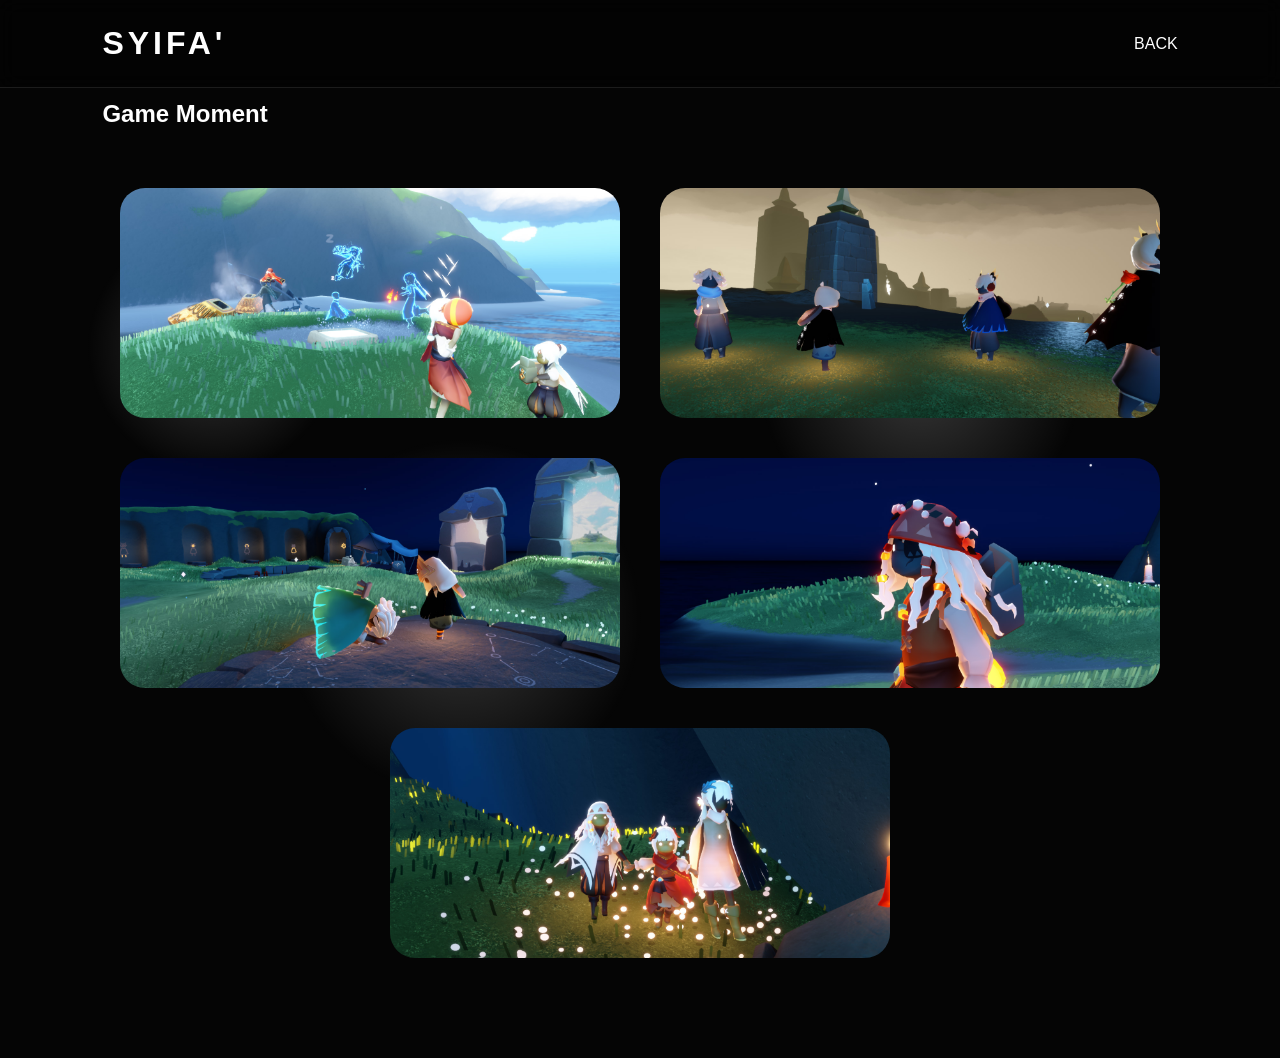
==== game.html @ 4730c6ed "Rename game.php to game.html" ====
<!DOCTYPE html>
<html lang="id">
<head>
  <meta charset="UTF-8">
  <meta name="viewport" content="width=device-width, initial-scale=1.0">
  <title>Game Album</title>

  <link rel="stylesheet" href="style.css">
</head>

<div id="lightbox" onclick="closeImage()">

  <span class="close-btn">&times;</span>

  <img id="lightbox-img">

</div>

<script src="script.js"></script>

<!-- LOADER -->
<div id="loader">
  <div class="spinner"></div>
</div>

<body>

<canvas id="bg-blobs"></canvas>

<nav class="navbar">
  <div class="logo">SYIFA'</div>

  <ul>
    <li><a href="index.php">BACK</a></li>
  </ul>
</nav>

<section class="page">

    <h1 class="title">Game Moment</h1>

    <div class="gallery">

    <div class="gallery-item">
        <img
            src="assets/game/sky3.jpeg"
            onclick="openImage(this.src)"
        >
    </div>

    <div class="gallery-item">
        <img
            src="assets/game/sky1.jpeg"
            onclick="openImage(this.src)"
        >
    </div>

    <div class="gallery-item">
        <img
            src="assets/game/sky2.jpeg"
            onclick="openImage(this.src)"
        >
    </div>

    <div class="gallery-item">
        <img
            src="assets/game/sky4.jpeg"
            onclick="openImage(this.src)"
        >
    </div>

    <div class="gallery-item">
        <img
            src="assets/game/sky5.jpeg"
            onclick="openImage(this.src)"
        >
    </div>

    </div>
</section>

</body>
</html>
---- style.css ----
/* style.css */

*{
  margin:0;
  padding:0;
  box-sizing:border-box;
  font-family:'Poppins',sans-serif;
}

html{
  scroll-behavior:smooth;
}

body{
  background:#050505;
  color:white;
  overflow-x:hidden;
}

/* LOADER */

#loader{
  position:fixed;
  width:100%;
  height:100vh;
  background:black;
  display:flex;
  justify-content:center;
  align-items:center;
  z-index:9999;
  transition:.5s;
}

.spinner{
  width:70px;
  height:70px;
  border:5px solid rgba(255,255,255,.1);
  border-top:5px solid white;
  border-radius:50%;
  animation:spin 1s linear infinite;
}

@keyframes spin{
  100%{
    transform:rotate(360deg);
  }
}

/* NAVBAR */

.navbar{
  width:100%;
  padding:25px 8%;
  display:flex;
  justify-content:space-between;
  align-items:center;
  position:fixed;
  top:0;
  z-index:999;
  backdrop-filter:blur(10px);
  background:rgba(0,0,0,.4);
  border-bottom:1px solid rgba(255,255,255,.1);
}

.logo{
  font-size:32px;
  font-weight:800;
  letter-spacing:4px;
}

.navbar ul{
  display:flex;
  list-style:none;
  gap:35px;
}

.navbar a{
  color:white;
  text-decoration:none;
  transition:.3s;
  position:relative;
}

.navbar a::after{
  content:'';
  position:absolute;
  width:0%;
  height:2px;
  background:white;
  left:0;
  bottom:-5px;
  transition:.3s;
}

.navbar a:hover::after{
  width:100%;
}

/* HERO */

.hero{
  min-height:100vh;
  display:flex;
  justify-content:center;
  align-items:center;
  flex-direction:column;
  text-align:center;
  position:relative;
  overflow:hidden;
  padding:120px 20px;
}

.profile{
  width:200px;
  height:200px;
  border-radius:50%;
  object-fit:cover;
  border:5px solid white;
  z-index:2;
  animation:float 3s ease-in-out infinite;
}

@keyframes float{
  50%{
    transform:translateY(-15px);
  }
}

.hero h1{
  font-size:80px;
  margin-top:40px;
  z-index:2;
}

.hero h1 span{
  color:white;
  text-shadow:0 0 20px white;
}

.typing{
  margin-top:10px;
  color:#bbb;
  height:40px;
}

.hero p{
  max-width:800px;
  margin-top:20px;
  line-height:2;
  color:#aaa;
  z-index:2;
}

.outline-btn{
  display:inline-block;
  padding:16px 35px;
  border-radius:15px;
  text-decoration:none;
  color:white;
  border:1px solid rgba(255,255,255,.2);
  background:rgba(255,255,255,.03);
  transition:.3s;
  margin-top: 35px;
}

.outline-btn:hover{
  background:white;
  color:black;
  transform:translateY(-5px);
}

/* SECTION */

section{
  padding:100px 8%;
  position: relative;
  z-index: 1;
}

.title{
  margin-bottom:60px;
}

.title h1{
  font-size:55px;
}

/* ABOUT */

.about-container{
  display:grid;
  grid-template-columns:repeat(auto-fit,minmax(320px,1fr));
  gap:30px;
}

.card{
  background:rgba(255,255,255,.05);
  border:1px solid rgba(255,255,255,.1);
  padding:40px;
  border-radius:30px;
  backdrop-filter:blur(15px);
  transition:.3s;
}

.card:hover{
  transform:translateY(-10px);
  border:1px solid rgba(255,255,255,.3);
}

.card h2{
  margin-bottom:25px;
}

.card p{
  margin:15px 0;
  color:#ccc;
  line-height:1.8;
}

/* SKILLS */

.skill{
  margin-bottom:35px;
}

.skill-top{
  display:flex;
  justify-content:space-between;
  margin-bottom:10px;
}

.bar{
  width:100%;
  height:14px;
  background:rgba(255,255,255,.1);
  border-radius:20px;
  overflow:hidden;
}

.fill{
  height:100%;
  background:white;
  border-radius:20px;
}
/* ACHIEVEMENT */

.achievement{
  background:white;
  color:black;
}

.achievement-container{
  display:grid;
  grid-template-columns:repeat(auto-fit,minmax(250px,1fr));
  gap:30px;
}

.achievement-card{
  background:black;
  color:white;
  padding:40px;
  border-radius:30px;
  transition:.3s;
}

.achievement-card:hover{
  transform:translateY(-10px);
}

.achievement-card h1{
  font-size:70px;
  margin-bottom:20px;
}

/* PROJECT */

.picture-container{
  display:grid;
  grid-template-columns:repeat(auto-fit,minmax(300px,1fr));
  gap:30px;
}

.picture-card{
  overflow:hidden;
  border-radius:30px;
  background:rgba(255,255,255,.05);
  border:1px solid rgba(255,255,255,.1);
  transition:.35s ease;
  text-decoration:none;
  color:white;
  display:block;
}

.picture-card:visited{
  color:white;
}

.picture-card h2{
  color:white;
  text-decoration:none;
}

.picture-card p{
  color:#aaa;
  text-decoration:none;
}

.picture-card:hover{
  transform:translateY(-10px);
  border:1px solid rgba(255,255,255,.25);

  box-shadow:
    0 0 30px rgba(255,255,255,.08);
}

.picture-card img{
  width:100%;
  height:250px;
  object-fit:cover;
  transition:.4s;
}

.picture-card:hover img{
  transform:scale(1.05);
}

.picture-content{
  padding:30px;
}

.picture-content h2{
  font-size:28px;
}

.picture-content p{
  color:#aaa;
  margin-top:10px;
  line-height:1.8;
}

/* CONTACT */

.socials{
  display:flex;
  flex-wrap:wrap;
  gap:20px;
}

.socials a{
  padding:18px 35px;
  border-radius:20px;
  text-decoration:none;
  color:white;
  border:1px solid rgba(255,255,255,.1);
  background:rgba(255,255,255,.05);
  transition:.3s;
}

.socials a:hover{
  background:white;
  color:black;
}

/* FOOTER */

footer{
  text-align:center;
  padding:40px;
  color:#777;
  border-top:1px solid rgba(255,255,255,.1);
}

/* RESPONSIVE */

@media(max-width:900px){

  .navbar{
    flex-direction:column;
    gap:20px;
  }

  .navbar ul{
    flex-wrap:wrap;
    justify-content:center;
  }

  .hero h1{
    font-size:50px;
  }

  .title h1{
    font-size:40px;
  }

}

.gallery{
  width:100%;

  display:flex;
  flex-wrap:wrap;

  gap:40px;

  justify-content:center;
}

.gallery-item{
  width:500px;
  height:230px;

  overflow:hidden;
  border-radius:25px;
  position:relative;
}

.gallery-item img{
  width:100%;
  height:100%;
  object-fit:cover;
  transition:.4s;
  display:block;
}

.gallery-item:hover img{
  transform:scale(1.05);
  filter:brightness(.75);
}

#lightbox{
  position:fixed;
  inset:0;
  background:rgba(0,0,0,.9);

  display:none;
  justify-content:center;
  align-items:center;

  z-index:99999;
}

#lightbox img{
  max-width:90%;
  max-height:90%;
  border-radius:20px;
}

.close-btn{
  position:absolute;
  top:30px;
  right:40px;

  font-size:50px;
  color:white;
  cursor:pointer;
}

#bg-blobs {
  position: fixed;
  inset: 0;
  z-index: -10;
  pointer-events: none;
}
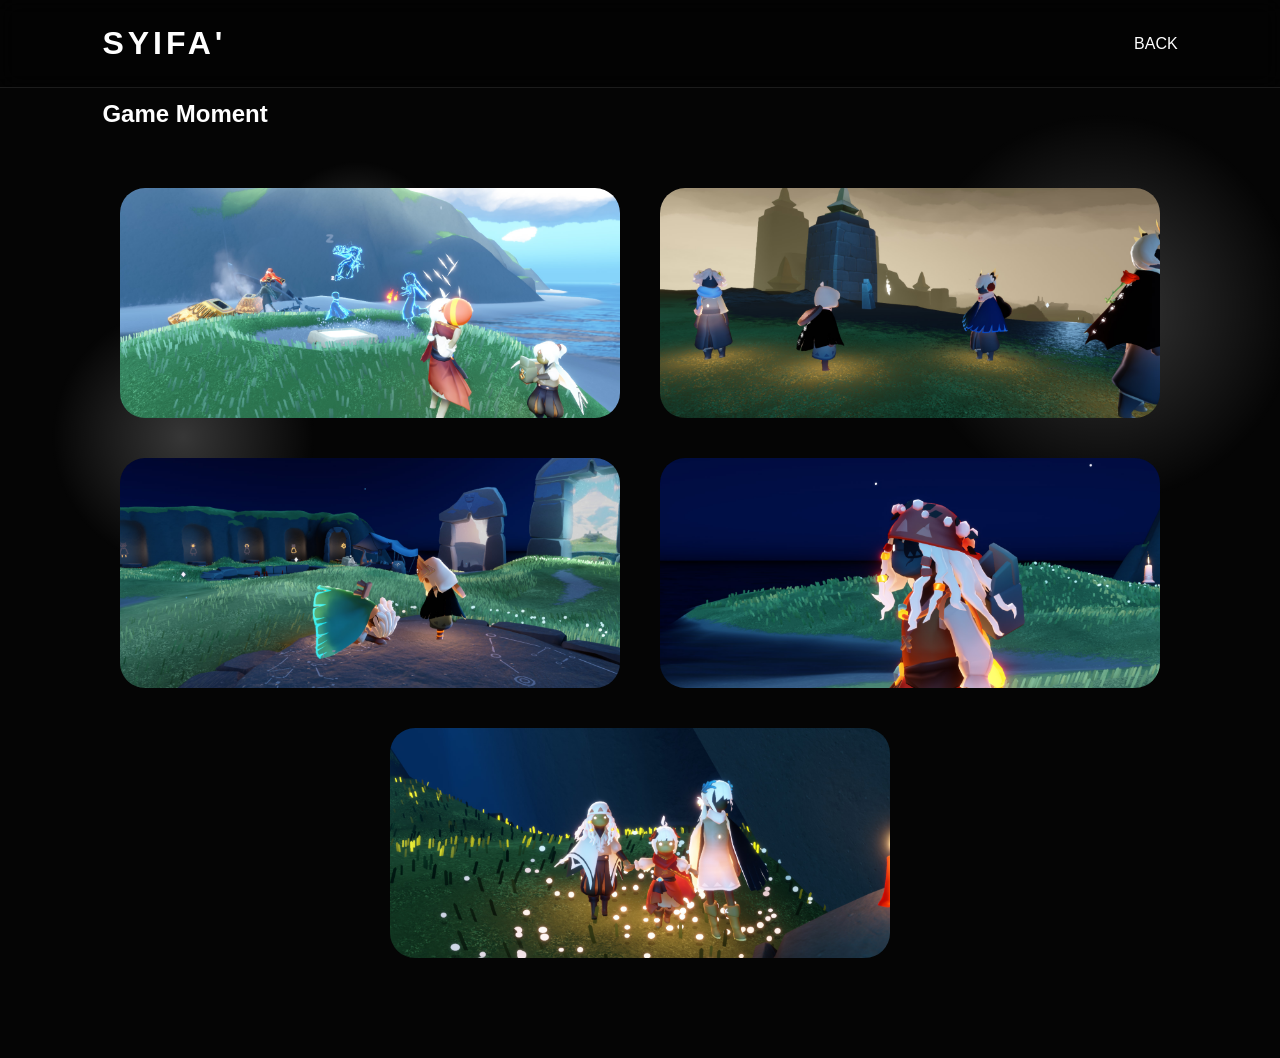
==== commit e090d4cd: "Update game.html" ====
--- a/game.html
+++ b/game.html
@@ -8,25 +8,23 @@
   <link rel="stylesheet" href="style.css">
 </head>
 
-<div id="lightbox" onclick="closeImage()">
+<body>
 
-  <span class="close-btn">&times;</span>
-
-  <img id="lightbox-img">
-
-</div>
-
-<script src="script.js"></script>
+<!-- BACKGROUND -->
+<canvas id="bg-blobs"></canvas>
 
 <!-- LOADER -->
 <div id="loader">
   <div class="spinner"></div>
 </div>
 
-<body>
+<!-- LIGHTBOX -->
+<div id="lightbox" onclick="closeImage()">
+  <span class="close-btn">&times;</span>
+  <img id="lightbox-img">
+</div>
 
-<canvas id="bg-blobs"></canvas>
-
+<!-- NAVBAR -->
 <nav class="navbar">
   <div class="logo">SYIFA'</div>
 
@@ -35,49 +33,39 @@
   </ul>
 </nav>
 
+<!-- CONTENT -->
 <section class="page">
 
-    <h1 class="title">Game Moment</h1>
+  <h1 class="title">Game Moment</h1>
 
-    <div class="gallery">
+  <div class="gallery">
 
     <div class="gallery-item">
-        <img
-            src="assets/game/sky3.jpeg"
-            onclick="openImage(this.src)"
-        >
+      <img src="assets/game/sky3.jpeg" onclick="openImage(this.src)">
     </div>
 
     <div class="gallery-item">
-        <img
-            src="assets/game/sky1.jpeg"
-            onclick="openImage(this.src)"
-        >
+      <img src="assets/game/sky1.jpeg" onclick="openImage(this.src)">
     </div>
 
     <div class="gallery-item">
-        <img
-            src="assets/game/sky2.jpeg"
-            onclick="openImage(this.src)"
-        >
+      <img src="assets/game/sky2.jpeg" onclick="openImage(this.src)">
     </div>
 
     <div class="gallery-item">
-        <img
-            src="assets/game/sky4.jpeg"
-            onclick="openImage(this.src)"
-        >
+      <img src="assets/game/sky4.jpeg" onclick="openImage(this.src)">
     </div>
 
     <div class="gallery-item">
-        <img
-            src="assets/game/sky5.jpeg"
-            onclick="openImage(this.src)"
-        >
+      <img src="assets/game/sky5.jpeg" onclick="openImage(this.src)">
     </div>
 
-    </div>
+  </div>
+
 </section>
+
+<!-- SCRIPT HARUS DI PALING BAWAH -->
+<script src="script.js"></script>
 
 </body>
 </html>
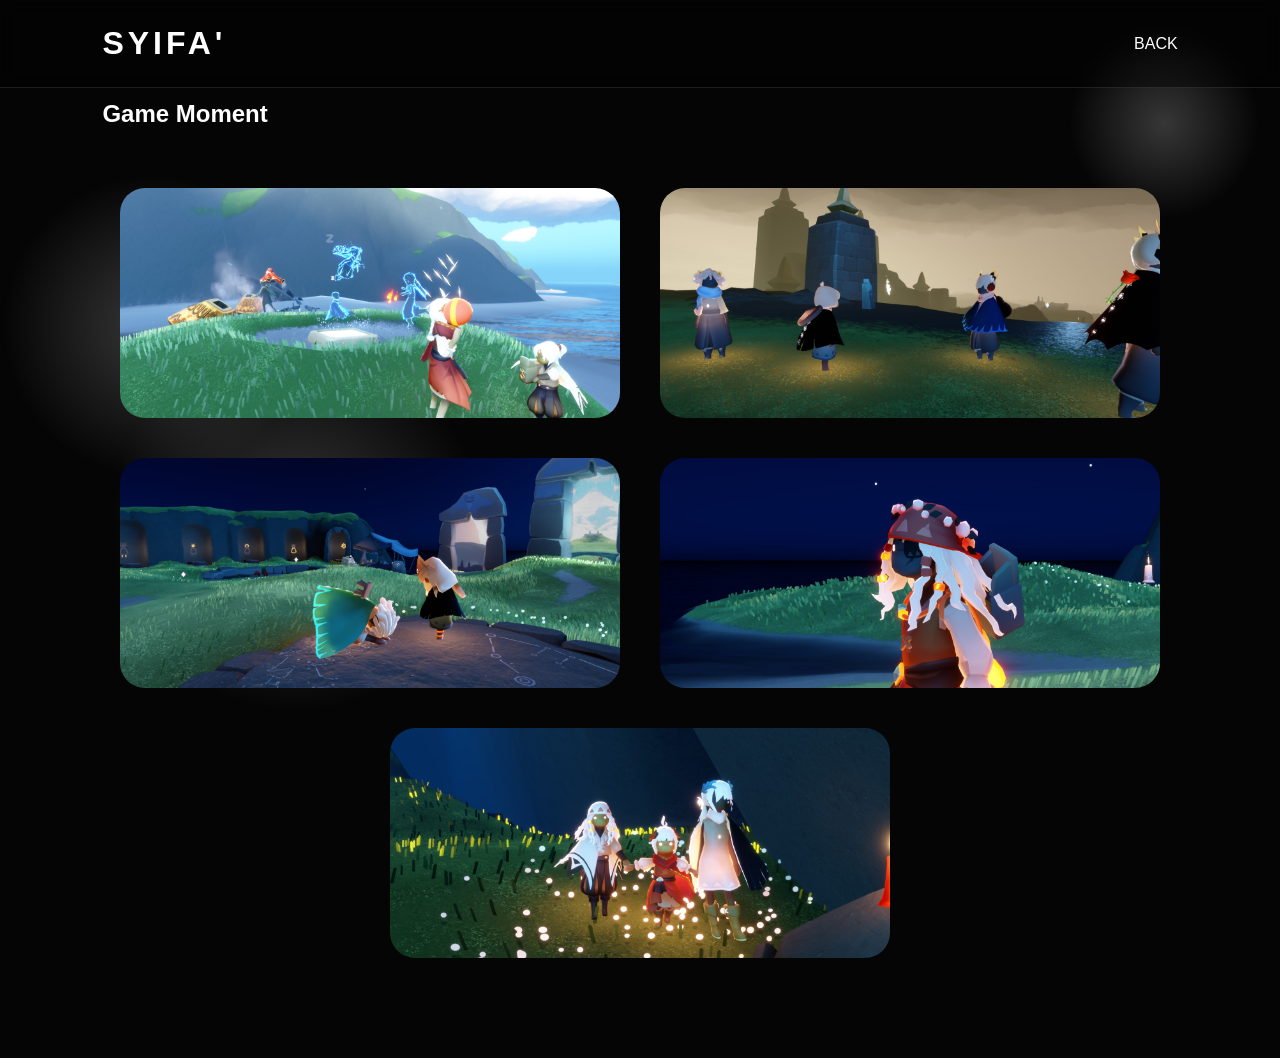
==== commit 30231836: "Update game.html" ====
--- a/game.html
+++ b/game.html
@@ -8,23 +8,25 @@
   <link rel="stylesheet" href="style.css">
 </head>
 
-<body>
+<div id="lightbox" onclick="closeImage()">
 
-<!-- BACKGROUND -->
-<canvas id="bg-blobs"></canvas>
+  <span class="close-btn">&times;</span>
+
+  <img id="lightbox-img">
+
+</div>
+
+<script src="script.js"></script>
 
 <!-- LOADER -->
 <div id="loader">
   <div class="spinner"></div>
 </div>
 
-<!-- LIGHTBOX -->
-<div id="lightbox" onclick="closeImage()">
-  <span class="close-btn">&times;</span>
-  <img id="lightbox-img">
-</div>
+<body>
 
-<!-- NAVBAR -->
+<canvas id="bg-blobs"></canvas>
+
 <nav class="navbar">
   <div class="logo">SYIFA'</div>
 
@@ -33,39 +35,49 @@
   </ul>
 </nav>
 
-<!-- CONTENT -->
 <section class="page">
 
-  <h1 class="title">Game Moment</h1>
+    <h1 class="title">Game Moment</h1>
 
-  <div class="gallery">
+    <div class="gallery">
 
     <div class="gallery-item">
-      <img src="assets/game/sky3.jpeg" onclick="openImage(this.src)">
+        <img
+            src="assets/game/sky3.jpeg"
+            onclick="openImage(this.src)"
+        >
     </div>
 
     <div class="gallery-item">
-      <img src="assets/game/sky1.jpeg" onclick="openImage(this.src)">
+        <img
+            src="assets/game/sky1.jpeg"
+            onclick="openImage(this.src)"
+        >
     </div>
 
     <div class="gallery-item">
-      <img src="assets/game/sky2.jpeg" onclick="openImage(this.src)">
+        <img
+            src="assets/game/sky2.jpeg"
+            onclick="openImage(this.src)"
+        >
     </div>
 
     <div class="gallery-item">
-      <img src="assets/game/sky4.jpeg" onclick="openImage(this.src)">
+        <img
+            src="assets/game/sky4.jpeg"
+            onclick="openImage(this.src)"
+        >
     </div>
 
     <div class="gallery-item">
-      <img src="assets/game/sky5.jpeg" onclick="openImage(this.src)">
+        <img
+            src="assets/game/sky5.jpeg"
+            onclick="openImage(this.src)"
+        >
     </div>
 
-  </div>
-
+    </div>
 </section>
-
-<!-- SCRIPT HARUS DI PALING BAWAH -->
-<script src="script.js"></script>
 
 </body>
 </html>
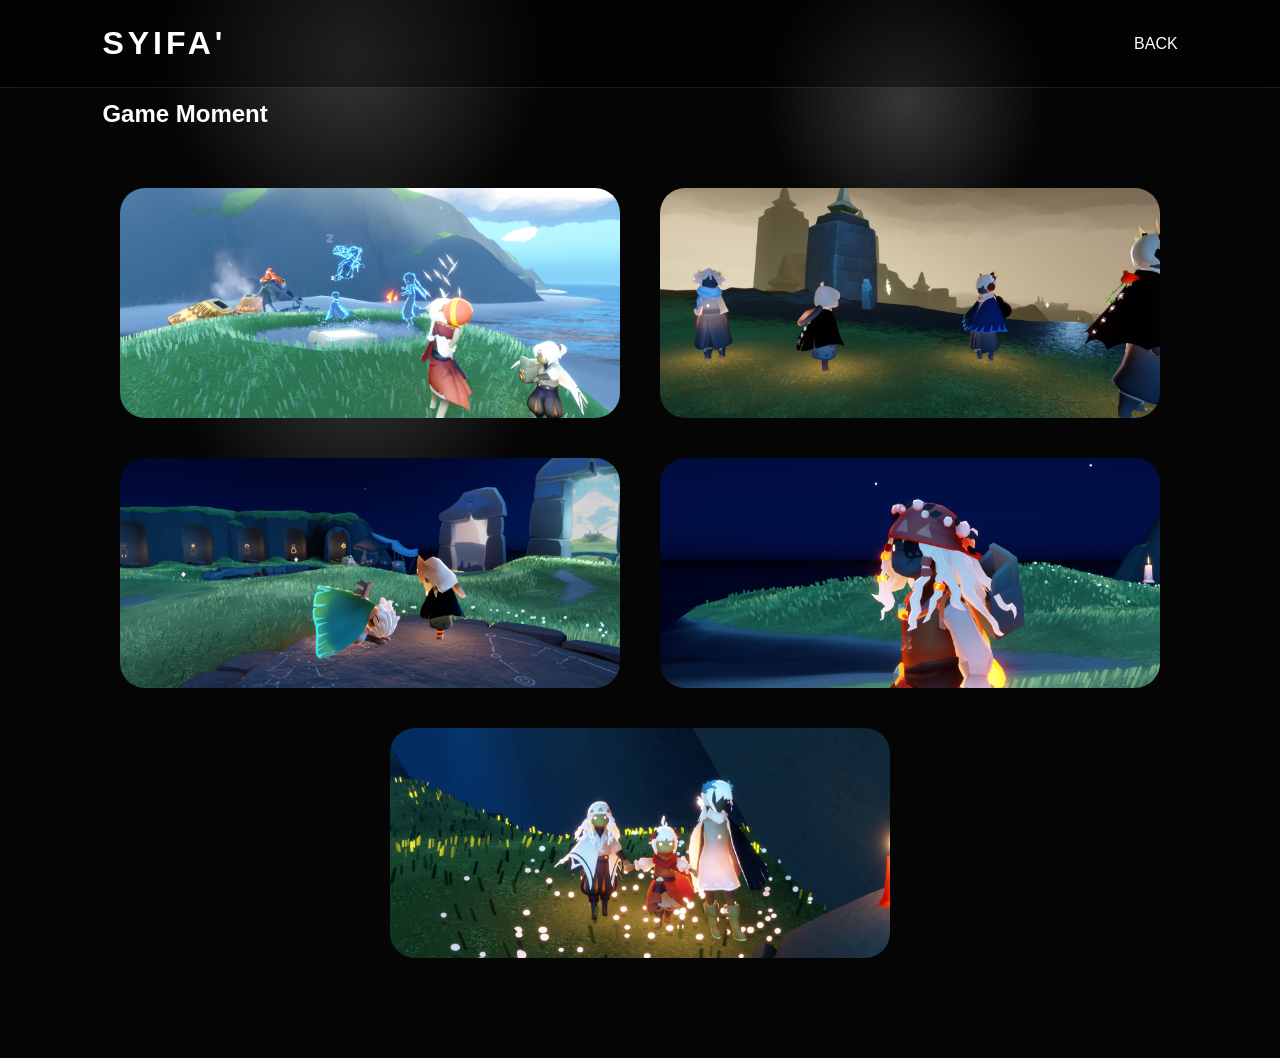
==== commit 6b81af91: "Update game.html" ====
--- a/game.html
+++ b/game.html
@@ -31,7 +31,7 @@
   <div class="logo">SYIFA'</div>
 
   <ul>
-    <li><a href="index.php">BACK</a></li>
+    <li><a href="index.html">BACK</a></li>
   </ul>
 </nav>
 
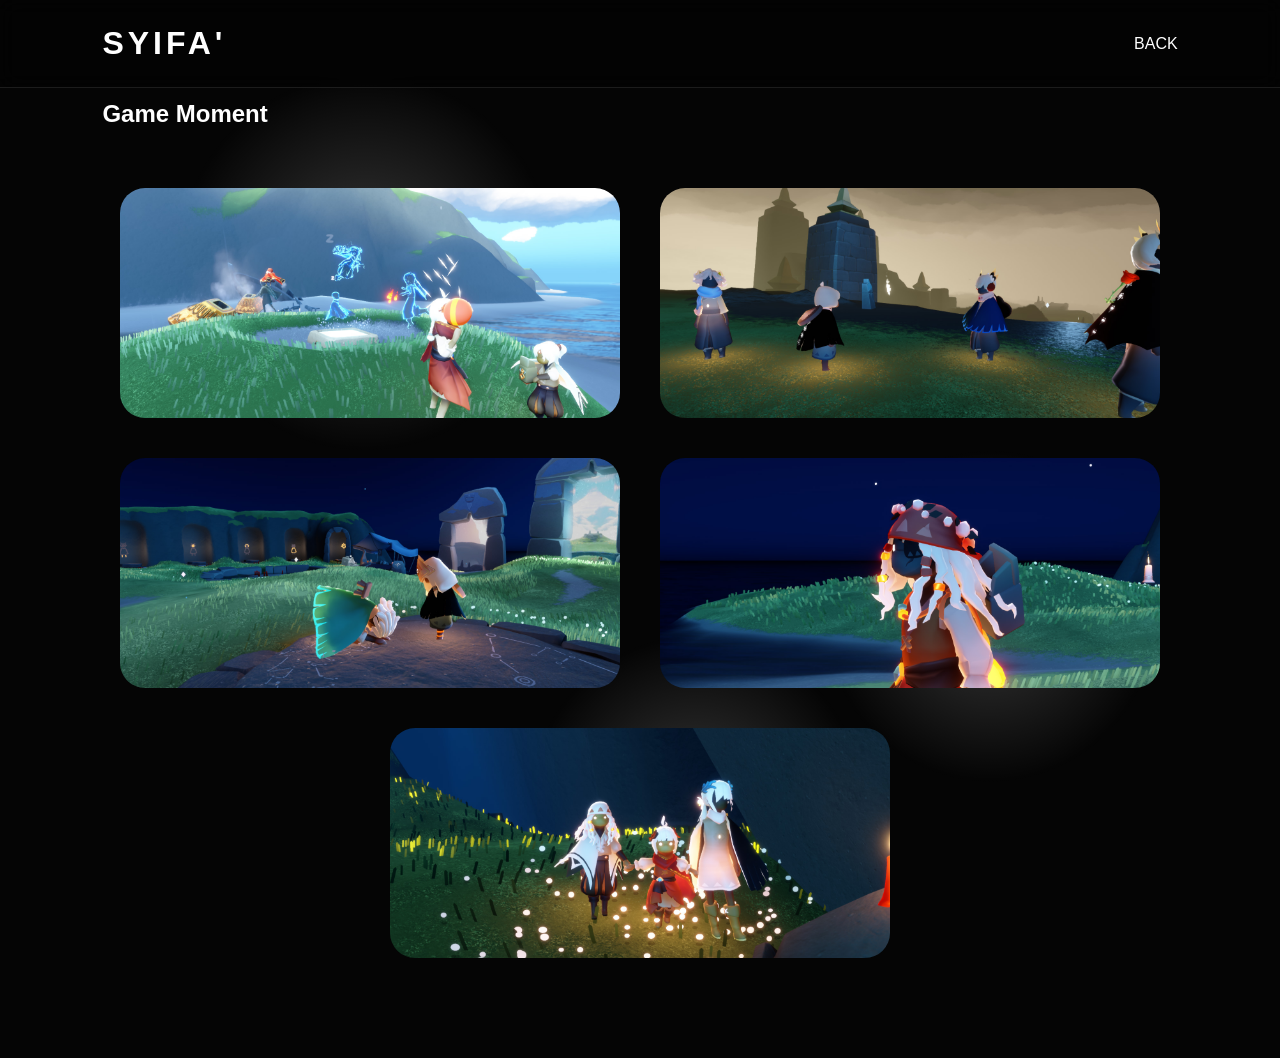
==== commit 2d20cef0: "Rename game.php to game.html" ====
--- a/game.html
+++ b/game.html
@@ -31,7 +31,7 @@
   <div class="logo">SYIFA'</div>
 
   <ul>
-    <li><a href="index.html">BACK</a></li>
+    <li><a href="index.php">BACK</a></li>
   </ul>
 </nav>
 
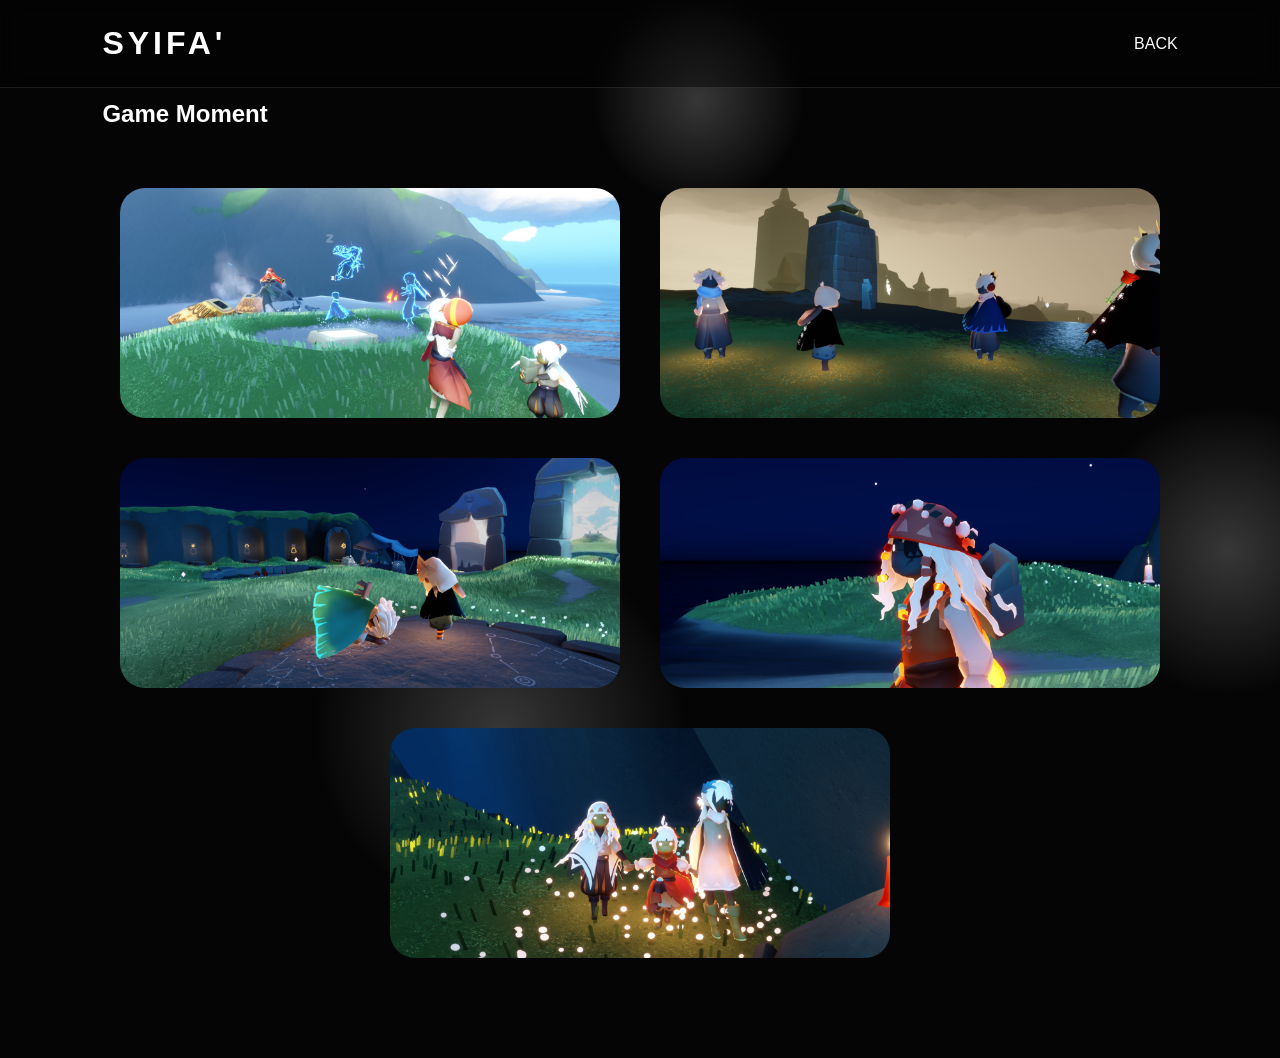
==== commit b139a29e: "Update game.html" ====
--- a/game.html
+++ b/game.html
@@ -31,7 +31,7 @@
   <div class="logo">SYIFA'</div>
 
   <ul>
-    <li><a href="index.php">BACK</a></li>
+    <li><a href="index.html">BACK</a></li>
   </ul>
 </nav>
 
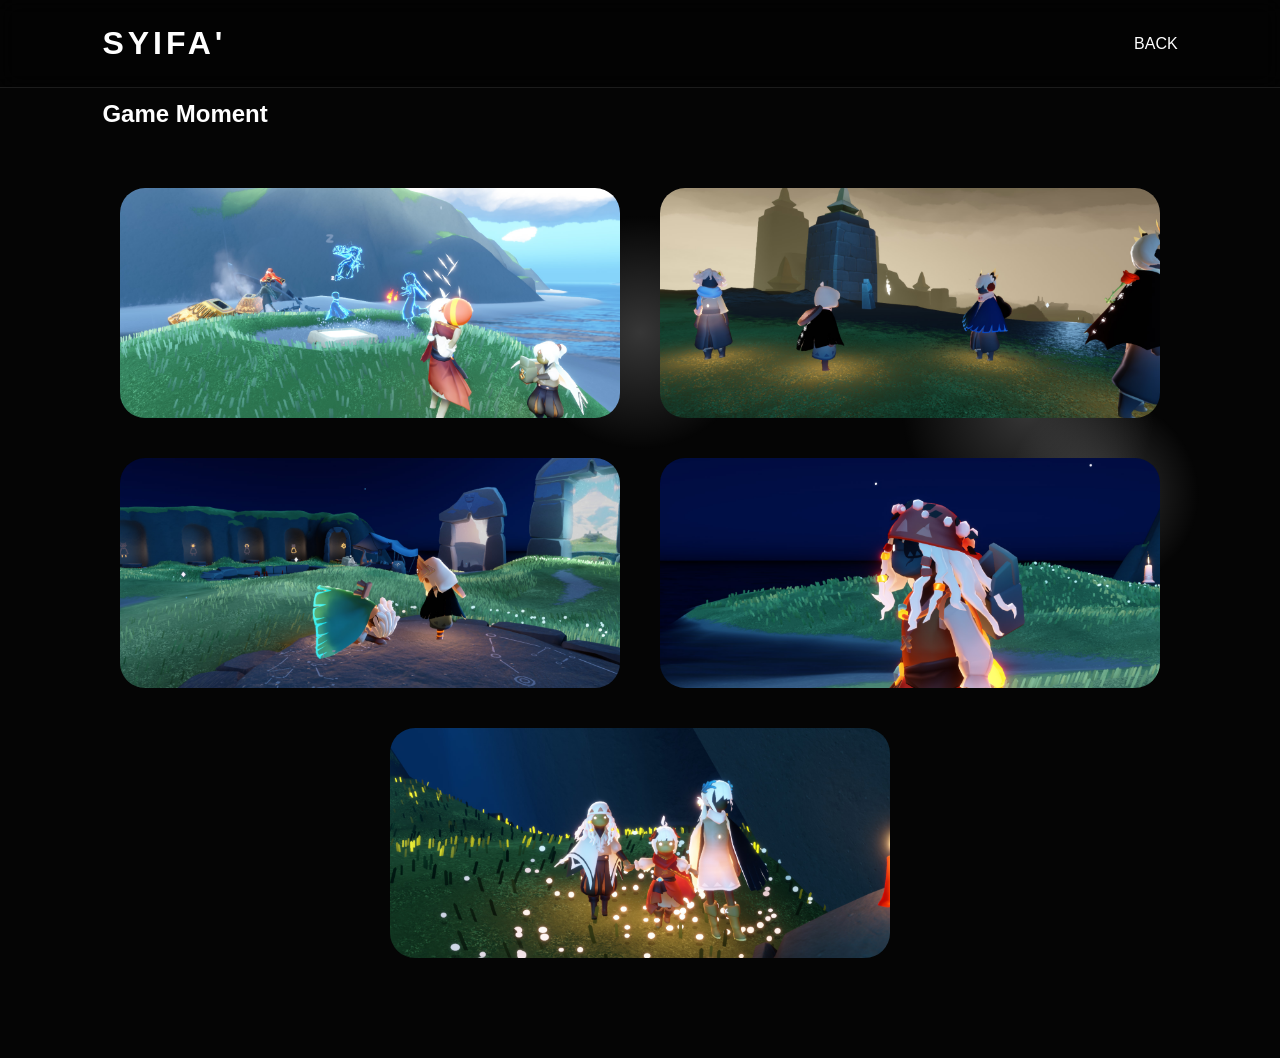
==== commit d994f607: "Rename game.php to game.html" ====
--- a/game.html
+++ b/game.html
@@ -31,7 +31,7 @@
   <div class="logo">SYIFA'</div>
 
   <ul>
-    <li><a href="index.html">BACK</a></li>
+    <li><a href="index.php">BACK</a></li>
   </ul>
 </nav>
 
--- a/style.css
+++ b/style.css
@@ -1,5 +1,4 @@
-/* style.css */
-
+/* RESET */
 *{
   margin:0;
   padding:0;
@@ -18,11 +17,9 @@
 }
 
 /* LOADER */
-
 #loader{
   position:fixed;
-  width:100%;
-  height:100vh;
+  inset:0;
   background:black;
   display:flex;
   justify-content:center;
@@ -41,13 +38,10 @@
 }
 
 @keyframes spin{
-  100%{
-    transform:rotate(360deg);
-  }
+  to{ transform:rotate(360deg); }
 }
 
 /* NAVBAR */
-
 .navbar{
   width:100%;
   padding:25px 8%;
@@ -77,18 +71,18 @@
 .navbar a{
   color:white;
   text-decoration:none;
-  transition:.3s;
   position:relative;
+  transition:.3s;
 }
 
 .navbar a::after{
   content:'';
   position:absolute;
-  width:0%;
+  width:0;
   height:2px;
-  background:white;
   left:0;
   bottom:-5px;
+  background:white;
   transition:.3s;
 }
 
@@ -97,16 +91,13 @@
 }
 
 /* HERO */
-
 .hero{
   min-height:100vh;
   display:flex;
+  flex-direction:column;
   justify-content:center;
   align-items:center;
-  flex-direction:column;
   text-align:center;
-  position:relative;
-  overflow:hidden;
   padding:120px 20px;
 }
 
@@ -116,25 +107,27 @@
   border-radius:50%;
   object-fit:cover;
   border:5px solid white;
-  z-index:2;
   animation:float 3s ease-in-out infinite;
 }
 
 @keyframes float{
-  50%{
-    transform:translateY(-15px);
-  }
+  50%{ transform:translateY(-15px); }
 }
 
 .hero h1{
   font-size:80px;
   margin-top:40px;
-  z-index:2;
 }
 
 .hero h1 span{
-  color:white;
   text-shadow:0 0 20px white;
+}
+
+.hero p{
+  max-width:800px;
+  margin-top:20px;
+  color:#aaa;
+  line-height:2;
 }
 
 .typing{
@@ -143,24 +136,17 @@
   height:40px;
 }
 
-.hero p{
-  max-width:800px;
-  margin-top:20px;
-  line-height:2;
-  color:#aaa;
-  z-index:2;
-}
-
+/* BUTTON */
 .outline-btn{
-  display:inline-block;
+  margin-top:35px;
   padding:16px 35px;
   border-radius:15px;
-  text-decoration:none;
-  color:white;
   border:1px solid rgba(255,255,255,.2);
   background:rgba(255,255,255,.03);
-  transition:.3s;
-  margin-top: 35px;
+  color:white;
+  text-decoration:none;
+  transition:.3s;
+  display:inline-block;
 }
 
 .outline-btn:hover{
@@ -170,13 +156,11 @@
 }
 
 /* SECTION */
-
 section{
   padding:100px 8%;
-  position: relative;
-  z-index: 1;
-}
-
+}
+
+/* TITLE */
 .title{
   margin-bottom:60px;
 }
@@ -186,7 +170,6 @@
 }
 
 /* ABOUT */
-
 .about-container{
   display:grid;
   grid-template-columns:repeat(auto-fit,minmax(320px,1fr));
@@ -194,31 +177,25 @@
 }
 
 .card{
+  padding:40px;
+  border-radius:30px;
   background:rgba(255,255,255,.05);
   border:1px solid rgba(255,255,255,.1);
-  padding:40px;
-  border-radius:30px;
   backdrop-filter:blur(15px);
   transition:.3s;
 }
 
 .card:hover{
   transform:translateY(-10px);
-  border:1px solid rgba(255,255,255,.3);
-}
-
-.card h2{
-  margin-bottom:25px;
+  border-color:rgba(255,255,255,.3);
 }
 
 .card p{
-  margin:15px 0;
   color:#ccc;
   line-height:1.8;
 }
 
-/* SKILLS */
-
+/* SKILL */
 .skill{
   margin-bottom:35px;
 }
@@ -226,11 +203,9 @@
 .skill-top{
   display:flex;
   justify-content:space-between;
-  margin-bottom:10px;
 }
 
 .bar{
-  width:100%;
   height:14px;
   background:rgba(255,255,255,.1);
   border-radius:20px;
@@ -240,10 +215,9 @@
 .fill{
   height:100%;
   background:white;
-  border-radius:20px;
-}
+}
+
 /* ACHIEVEMENT */
-
 .achievement{
   background:white;
   color:black;
@@ -269,11 +243,9 @@
 
 .achievement-card h1{
   font-size:70px;
-  margin-bottom:20px;
 }
 
 /* PROJECT */
-
 .picture-container{
   display:grid;
   grid-template-columns:repeat(auto-fit,minmax(300px,1fr));
@@ -281,36 +253,19 @@
 }
 
 .picture-card{
+  display:block;
+  text-decoration:none;
+  color:white;
+  border-radius:30px;
   overflow:hidden;
-  border-radius:30px;
   background:rgba(255,255,255,.05);
   border:1px solid rgba(255,255,255,.1);
-  transition:.35s ease;
-  text-decoration:none;
-  color:white;
-  display:block;
-}
-
-.picture-card:visited{
-  color:white;
-}
-
-.picture-card h2{
-  color:white;
-  text-decoration:none;
-}
-
-.picture-card p{
-  color:#aaa;
-  text-decoration:none;
+  transition:.35s;
 }
 
 .picture-card:hover{
   transform:translateY(-10px);
-  border:1px solid rgba(255,255,255,.25);
-
-  box-shadow:
-    0 0 30px rgba(255,255,255,.08);
+  box-shadow:0 0 30px rgba(255,255,255,.08);
 }
 
 .picture-card img{
@@ -328,18 +283,12 @@
   padding:30px;
 }
 
-.picture-content h2{
-  font-size:28px;
-}
-
 .picture-content p{
   color:#aaa;
-  margin-top:10px;
   line-height:1.8;
 }
 
-/* CONTACT */
-
+/* SOCIAL */
 .socials{
   display:flex;
   flex-wrap:wrap;
@@ -362,7 +311,6 @@
 }
 
 /* FOOTER */
-
 footer{
   text-align:center;
   padding:40px;
@@ -370,48 +318,19 @@
   border-top:1px solid rgba(255,255,255,.1);
 }
 
-/* RESPONSIVE */
-
-@media(max-width:900px){
-
-  .navbar{
-    flex-direction:column;
-    gap:20px;
-  }
-
-  .navbar ul{
-    flex-wrap:wrap;
-    justify-content:center;
-  }
-
-  .hero h1{
-    font-size:50px;
-  }
-
-  .title h1{
-    font-size:40px;
-  }
-
-}
-
+/* GLOBAL UI (IMPORTANT - HARUS DI LUAR MEDIA QUERY) */
 .gallery{
-  width:100%;
-
   display:flex;
   flex-wrap:wrap;
-
   gap:40px;
-
   justify-content:center;
 }
 
 .gallery-item{
   width:500px;
   height:230px;
-
   overflow:hidden;
   border-radius:25px;
-  position:relative;
 }
 
 .gallery-item img{
@@ -419,7 +338,6 @@
   height:100%;
   object-fit:cover;
   transition:.4s;
-  display:block;
 }
 
 .gallery-item:hover img{
@@ -431,11 +349,9 @@
   position:fixed;
   inset:0;
   background:rgba(0,0,0,.9);
-
   display:none;
   justify-content:center;
   align-items:center;
-
   z-index:99999;
 }
 
@@ -449,15 +365,68 @@
   position:absolute;
   top:30px;
   right:40px;
-
   font-size:50px;
-  color:white;
   cursor:pointer;
 }
 
-#bg-blobs {
-  position: fixed;
-  inset: 0;
-  z-index: -10;
-  pointer-events: none;
-}+#bg-blobs{
+  position:fixed;
+  inset:0;
+  z-index:-10;
+  pointer-events:none;
+}
+
+/* CLICK EFFECTS */
+.picture-card:active{
+  transform:scale(.98);
+}
+
+.picture-card:active img{
+  transform:scale(1.03);
+}
+
+.outline-btn:active{
+  background:white;
+  color:black;
+}
+
+@media(max-width:900px){
+
+  .navbar{
+    padding:15px 5%;
+    flex-direction:column;
+    gap:12px;
+  }
+
+  .logo{
+    font-size:22px;
+    letter-spacing:2px;
+  }
+
+  .navbar ul{
+    gap:15px;
+    flex-wrap:wrap;
+    justify-content:center;
+  }
+
+  .navbar a{
+    font-size:13px;
+  }
+
+  .hero{
+    padding-top:180px;
+  }
+
+  .hero h1{
+    font-size:42px;
+  }
+
+  .profile{
+    width:150px;
+    height:150px;
+  }
+
+  .title h1{
+    font-size:34px;
+  }
+}
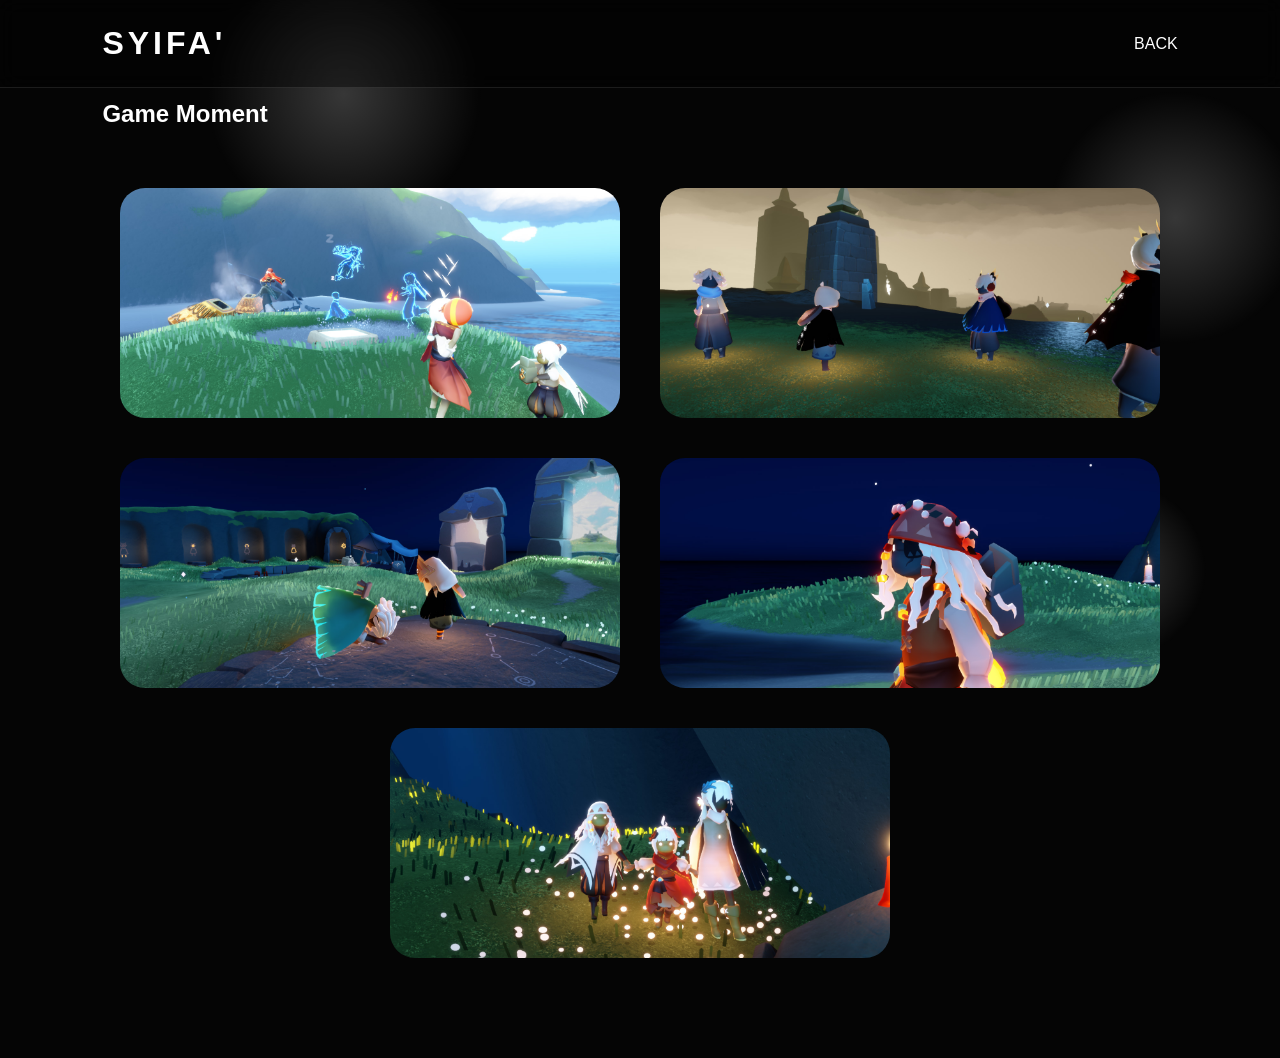
==== commit 9a944c8e: "Update game.html" ====
--- a/game.html
+++ b/game.html
@@ -31,7 +31,7 @@
   <div class="logo">SYIFA'</div>
 
   <ul>
-    <li><a href="index.php">BACK</a></li>
+    <li><a href="index.html">BACK</a></li>
   </ul>
 </nav>
 
